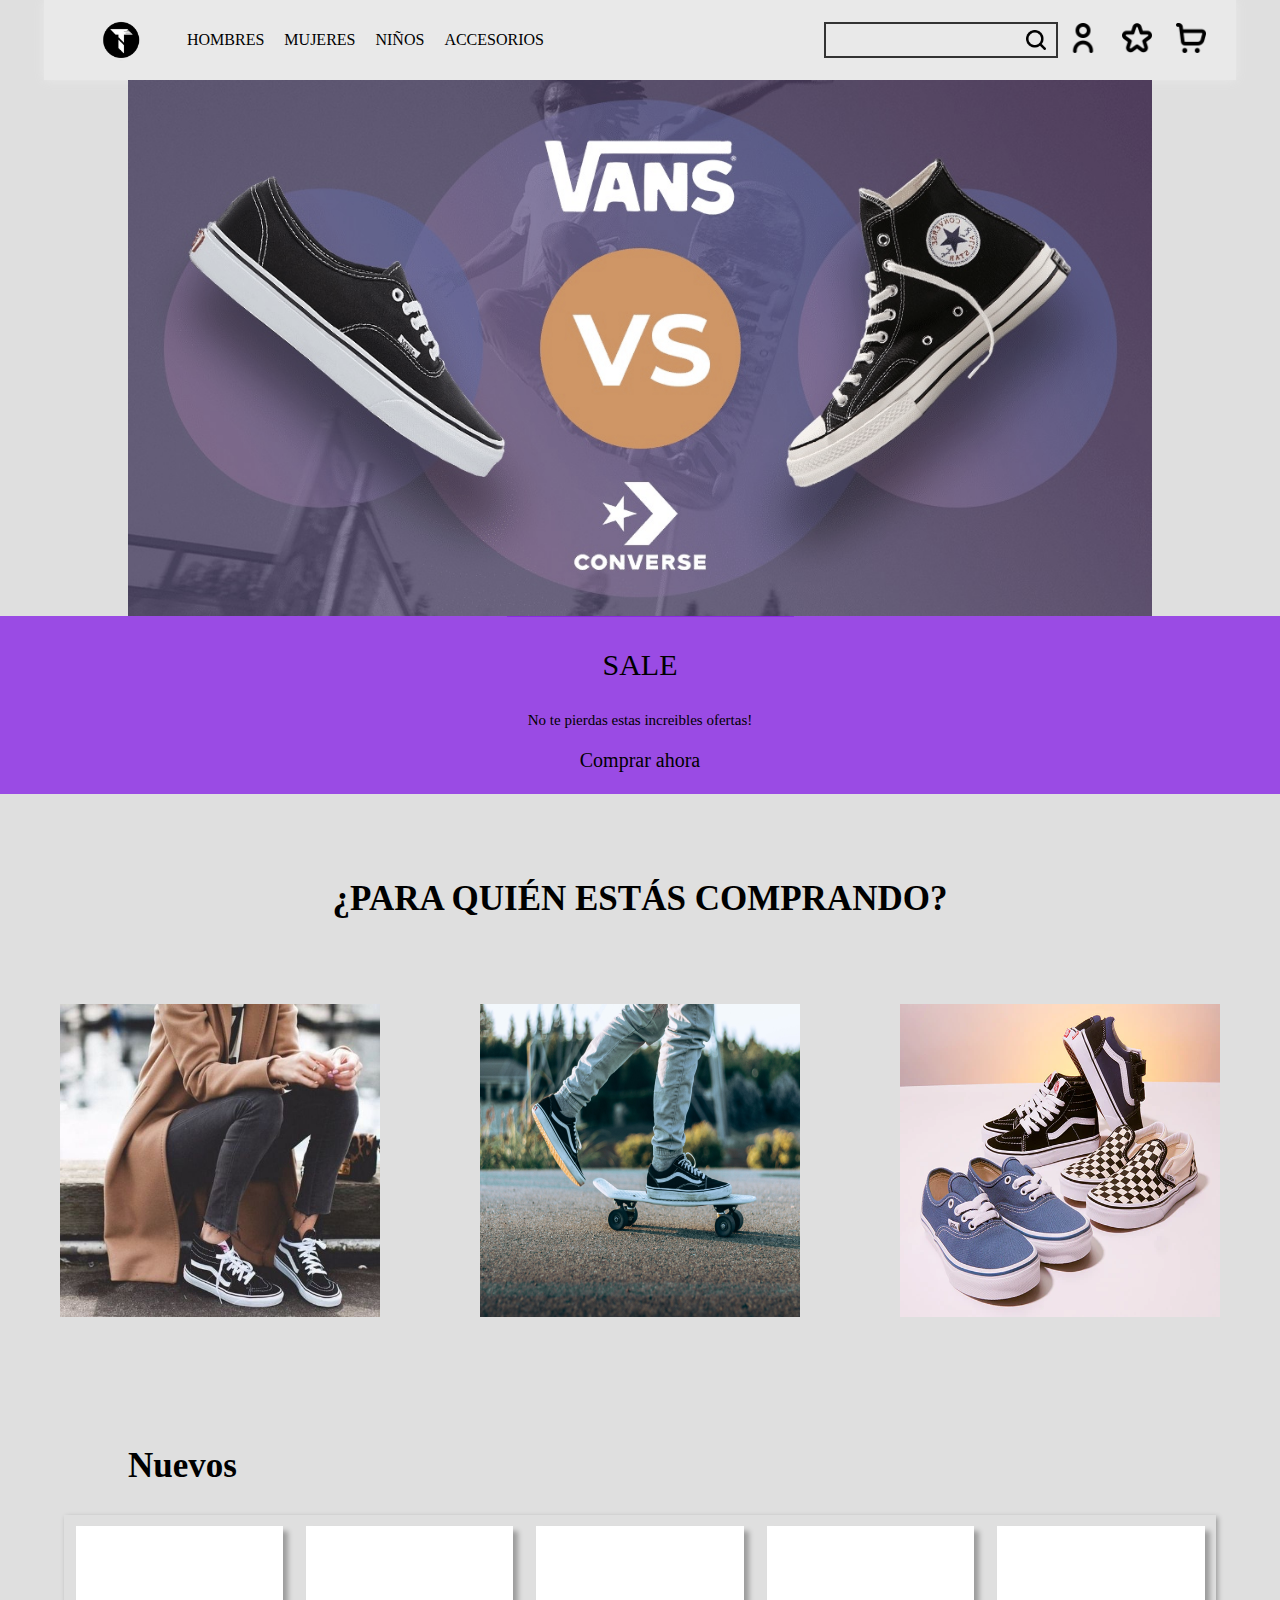
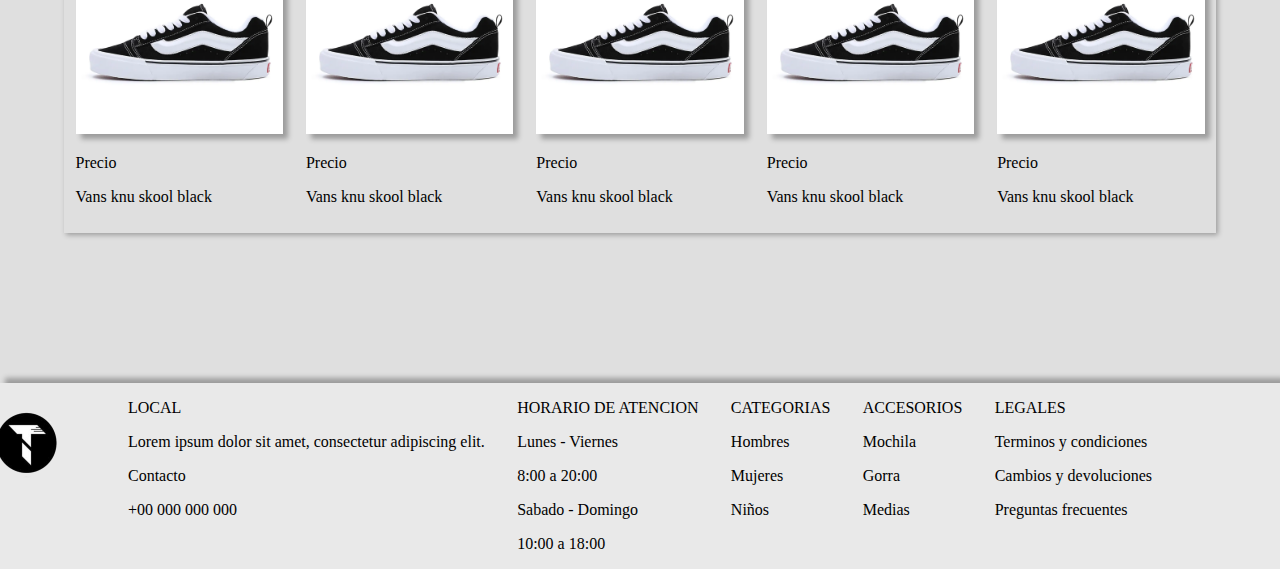
==== index.html @ 4ed9b092 "Add files via upload" ====
<!DOCTYPE html>
<html lang="es">
<head>
    <meta charset="UTF-8">
    <meta name="viewport" content="width=device-width, initial-scale=1.0">
    <link rel="stylesheet" href="css/main.css">
    <link rel="stylesheet" href="css/header.css">
    <link rel="stylesheet" href="css/vs.css">
    <link rel="stylesheet" href="css/sale.css">
    <link rel="stylesheet" href="css/categoria.css">
    <link rel="stylesheet" href="css/nuevo.css">
    <link rel="stylesheet" href="css/footer.css">
    <title>Zapatillas</title>
</head>
<body>
    <header class="header">
        <div class="divF">
            <img src="icon/t.png" height="60px">
            <p>HOMBRES</p>
            <P>MUJERES</P>
            <P>NIÑOS</P>
            <P>ACCESORIOS</P>
        </div>
        <div class="divR">
            <div class="divC">
                <input type="text">
                <img src="icon/search.png" height="20px">
            </div>
            <div>
                <img src="icon/user.png" height="30px">
                <img src="icon/star(1).png" height="30px">
                <img src="icon/shopping-cart.png" height="30px">
            </div>
        </div>
    </header>
    <div class="vsImg">
        <div class="vsImg" id="Vans">
            <img class="imgvc" src="produc/Vans.jpg" alt="">
            <img class="logov" src="produc/Proyecto nuevo(4).png" alt="">
        </div>
        <div class="vsImg" id="Converse"> 
            <img class="imgvc" src="produc/Converse.jpg" alt="">
            <img class="logoc" src="produc/Proyecto nuevo(5).png" alt="">
        </div>
    </div>
    <div class="textSale">
        <p id="sale">SALE</p>
        <p>No te pierdas estas increibles ofertas!</p>
        <p id="ahora">Comprar ahora</p>
    </div>
    <div>
        <h3>¿PARA QUIÉN ESTÁS COMPRANDO?</h3>
        <div class="categoria">
            <div>
                <img class="imgCategoria" src="produc/mujer.jpg" alt="">
                <p class="pCategoria"><b>Mujeres</b></p>
            </div>
            <div>
                <img class="imgCategoria" src="produc/hombre.jpg" alt="">
                <p class="pCategoria"><b>Hombres</b></p>
            </div>
            <div>
                <img class="imgCategoria" src="produc/niño.jpg" alt="">
                <p class="pCategoria"><b>Niños</b></p>
            </div>
        </div>
    </div>
    <div>
        <h2>Nuevos</h2>
        <div class="box">
            <div>
                <img class="producto" src="produc/vans-knu-skool-black.jpg" alt="">
                <p>Precio</p>
                <p>Vans knu skool black</p>
            </div>
            <div>
                <img class="producto" src="produc/vans-knu-skool-black.jpg" alt="">
                <p>Precio</p>
                <p>Vans knu skool black</p>
            </div>
            <div>
                <img class="producto" src="produc/vans-knu-skool-black.jpg" alt="">
                <p>Precio</p>
                <p>Vans knu skool black</p>
            </div>
            <div>
                <img class="producto" src="produc/vans-knu-skool-black.jpg" alt="">
                <p>Precio</p>
                <p>Vans knu skool black</p>
            </div>
            <div>
                <img class="producto" src="produc/vans-knu-skool-black.jpg" alt="">
                <p>Precio</p>
                <p>Vans knu skool black</p>
            </div>
        </div>
    </div>
    <footer>
        <div class="footer">
            <div>
                <img class="imgfooter" src="icon/t.png" height="100px">
                <p>LOCAL</p>
                <p>Lorem ipsum dolor sit amet, consectetur adipiscing elit.</p>
                <p>Contacto</p>
                <p>+00 000 000 000</p>
            </div>
            <div>
                <p>HORARIO DE ATENCION</p>
                <P>Lunes - Viernes</P>
                <P>8:00 a 20:00</P>
                <p>Sabado - Domingo</p>
                <p>10:00 a 18:00</p>
            </div>
            <div>
                <p>CATEGORIAS</p>
                <p>Hombres</p>
                <p>Mujeres</p>
                <p>Niños</p>
            </div>
            <div>
                <p>ACCESORIOS</p>
                <p>Mochila</p>
                <p>Gorra</p>
                <p>Medias</p>
            </div>
            <div>
                <p>LEGALES</p>
                <p>Terminos y condiciones</p>
                <p>Cambios y devoluciones</p>
                <p>Preguntas frecuentes</p>
            </div>
        </div>
    </footer>
</body>
</html>
---- css/main.css ----
h3{
    text-align: center;
    font-size: 35px;
    padding-top: 50px;
}
h2{
    padding-left: 10%;
    font-size: 35px;
    padding-top: 50px;
}
---- css/header.css ----
.header{
    display:flex;
    justify-content: space-between;
    align-items: center;
    width: 90%;
    margin: auto;
    background-color: #e9e9e9;
    padding: 0 20px;
    box-shadow:0 0 10px #e9e9e9;
}
.header p{
    margin: 10px;
}
.header img{
    margin:10px;
}

.divF{
    display:flex;
    align-items: center;
}
.divC{
    display: flex;
    justify-content: center;
    align-items: center;
    border: 2px solid #333;
    width: 50%;
    height: 32px;
}
.divC input{
    width:100%;
    height:25px;
    border:none;
    margin-left: 5px;
    background-color: #e9e9e9;
}

.divR{
    display:flex;
    align-items: center;
    justify-content: end;
    width: 40%;
}

body,html{
    background-color: #dfdfdf;
    margin: 0;
    padding: 0;
    height: 100%;
    width: 100%;
}
---- css/vs.css ----
.vsImg{
    display: flex;
    justify-content: center;
    position: relative;
    width: 80%;
    margin: auto;
}
.imgvc{
    z-index: 1;
    width: 100%;
    filter: saturate(50%);
    transition: all 1S ease;
}

.logov{
    position: absolute;
    background-color: blueviolet;
    padding: 21.3% 0%;
    right: -30%;
    top: 0%;
    z-index: 0;
    width: 35%;
    height: auto;
    transition: padding 1.2s ease;
}
#Vans:hover .logov{
    z-index: 2;
    padding: 21.3% 8%;
}
#Vans:hover .imgvc{
    filter: saturate(200%);
}
.logoc{
    position: absolute;
    background-color: blueviolet;
    left: -26%;
    padding: 21.3% 0%;
    top: 0%;
    z-index: 0;
    width: 35%;
    height: auto;
    transition: padding 1.2s ease;
}
#Converse:hover .logoc{
    z-index: 2;
    padding: 21.3% 8%;
}
#Converse:hover .imgvc{
    filter: saturate(180%);
}
---- css/sale.css ----
.textSale p{
    text-align: center;
    font-size: 15px;
}
.textSale{
    width: 100%;
    background-color: rgb(154, 75, 228);
    padding: 2px 0;
}
#sale{
    font-size: 30px;
}
#ahora{
    font-size: 20px;
}
---- css/categoria.css ----
.categoria{
    display: flex;
    justify-content: center;
}

.categoria div{
    position: relative;
    width: 25%;
    padding: 50px;
}

.imgCategoria{
    width: 100%;
    height: 100%;
    transition: all 0.15s ease;
}

.pCategoria{
    position: absolute;
    font-size: 60px;
    top: 40%;
    left: 50%;
    transform: translate(-50%, -50%);
    opacity: 0;
    transition: all 1s ease;
}

.categoria div:hover .imgCategoria{
    filter: blur(2px);
    opacity: 0.6;
    border: 3px solid #333;
}
.categoria div:hover .pCategoria{
    opacity: 1;
}
.categoria div:hover{
    cursor: pointer;
}
---- css/nuevo.css ----
.box{
    display:flex;
    width: 90%;
    margin: auto;
    box-shadow: 2px 2px 5px rgba(0, 0, 0, 0.3);
}
.box div{
    width: 20%;
    margin: 1%;
}
.producto{
    width: 100%;
    box-shadow: 5px 5px 5px rgba(0, 0, 0, 0.3);
}
---- css/footer.css ----
.footer{
    display: flex;
    justify-content: space-between;
    width: 80%;
    margin: 150px auto auto 0;
    padding-left: 10%;
    padding-right: 10%;
    background-color: #e9e9e9;
    box-shadow: 5px -5px 5px rgba(0, 0, 0, 0.3);
}

.footer div{
    position: relative;
}

.imgfooter{
    position: absolute;
    top: 10px;
    left: -180px;
}
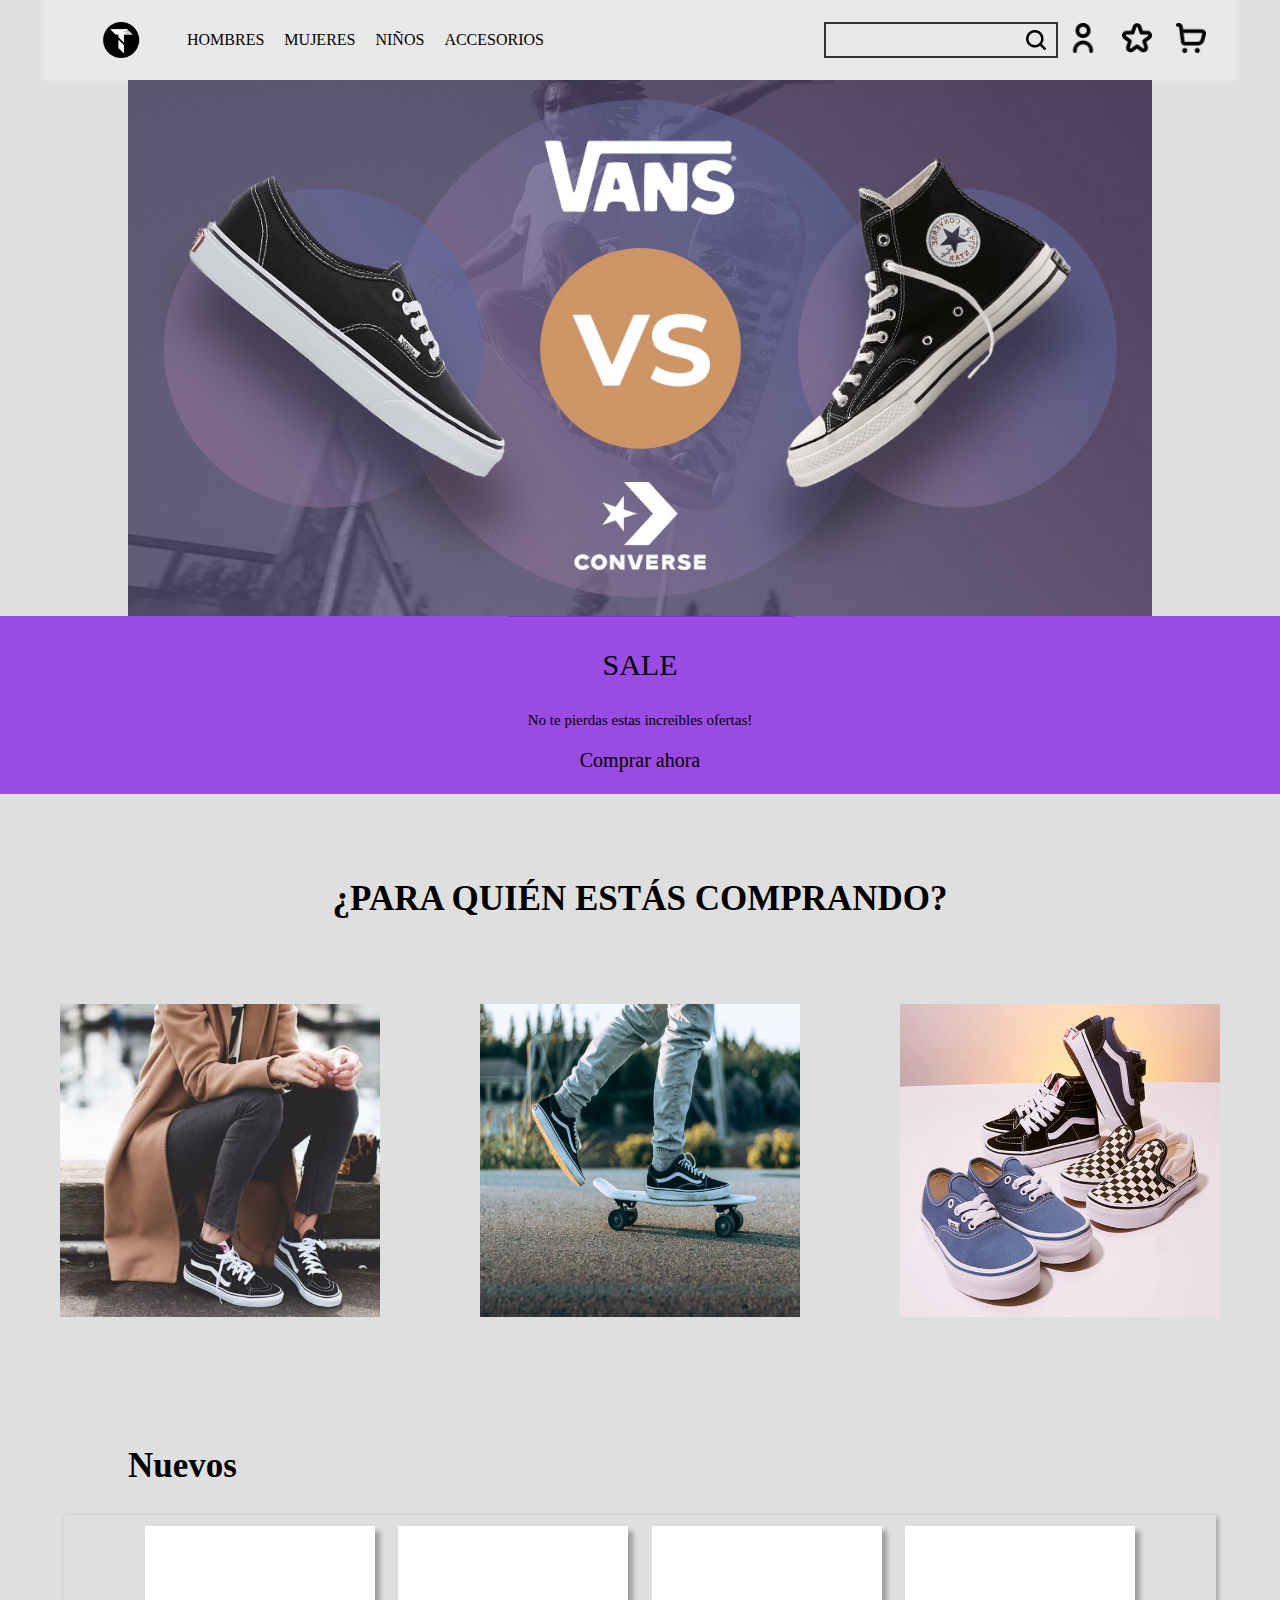
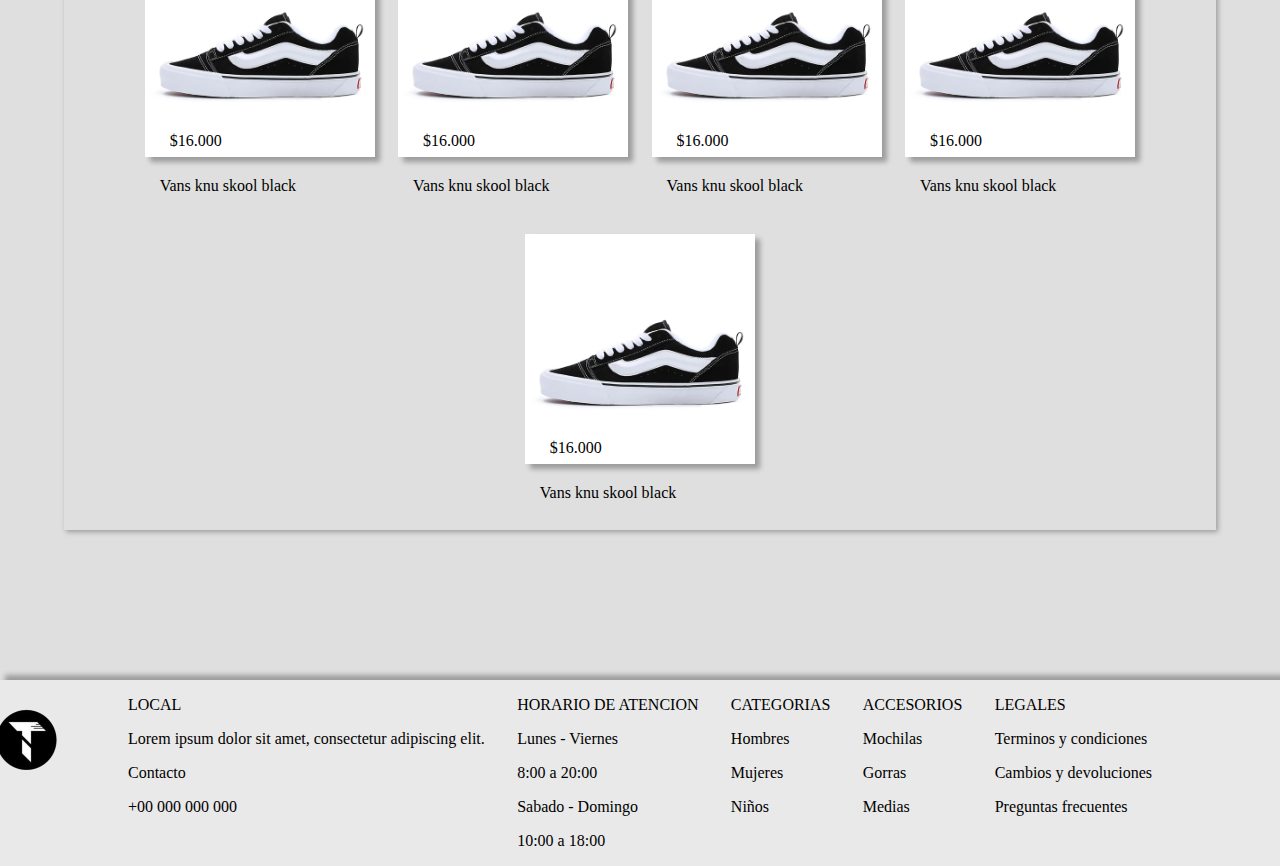
==== commit b84b8bbc: "0.2" ====
--- a/index.html
+++ b/index.html
@@ -70,27 +70,27 @@
         <div class="box">
             <div>
                 <img class="producto" src="produc/vans-knu-skool-black.jpg" alt="">
-                <p>Precio</p>
+                <p class="precio">$16.000</p>
                 <p>Vans knu skool black</p>
             </div>
             <div>
                 <img class="producto" src="produc/vans-knu-skool-black.jpg" alt="">
-                <p>Precio</p>
+                <p class="precio">$16.000</p>
                 <p>Vans knu skool black</p>
             </div>
             <div>
                 <img class="producto" src="produc/vans-knu-skool-black.jpg" alt="">
-                <p>Precio</p>
+                <p class="precio">$16.000</p>
                 <p>Vans knu skool black</p>
             </div>
             <div>
                 <img class="producto" src="produc/vans-knu-skool-black.jpg" alt="">
-                <p>Precio</p>
+                <p class="precio">$16.000</p>
                 <p>Vans knu skool black</p>
             </div>
             <div>
                 <img class="producto" src="produc/vans-knu-skool-black.jpg" alt="">
-                <p>Precio</p>
+                <p class="precio">$16.000</p>
                 <p>Vans knu skool black</p>
             </div>
         </div>
@@ -119,8 +119,8 @@
             </div>
             <div>
                 <p>ACCESORIOS</p>
-                <p>Mochila</p>
-                <p>Gorra</p>
+                <p>Mochilas</p>
+                <p>Gorras</p>
                 <p>Medias</p>
             </div>
             <div>
--- a/css/nuevo.css
+++ b/css/nuevo.css
@@ -1,14 +1,53 @@
 .box{
     display:flex;
+    justify-content: center;
+    flex-wrap: wrap;
     width: 90%;
     margin: auto;
     box-shadow: 2px 2px 5px rgba(0, 0, 0, 0.3);
 }
 .box div{
+    position: relative;
     width: 20%;
     margin: 1%;
+    max-width: 300px;
+    min-width: 200px;
+}
+.box img{
+    transition: all 1s ease;
+}
+.box p{
+    padding-left: 15px;
+    transition: all 0.8s ease;
 }
 .producto{
     width: 100%;
     box-shadow: 5px 5px 5px rgba(0, 0, 0, 0.3);
+}
+.precio{
+    position: absolute;
+    bottom: 45px;
+    left: 10px;
+    transition: all 1s ease;
+}
+.box div:hover .precio{
+    background-color: rgba(0, 0, 0, 0.164);
+    padding: 10px;
+    font-size: 20px;
+}
+.box div:hover .producto{
+    transform: scale(1.05);
+}
+.box div:hover p{
+    transform: scale(1.1);
+}
+.box div:hover{
+    cursor: pointer;
+}
+
+@media screen and (max-width:500px){
+    .box div{
+        width: 80%;
+        max-width: 100%;
+    }
 }